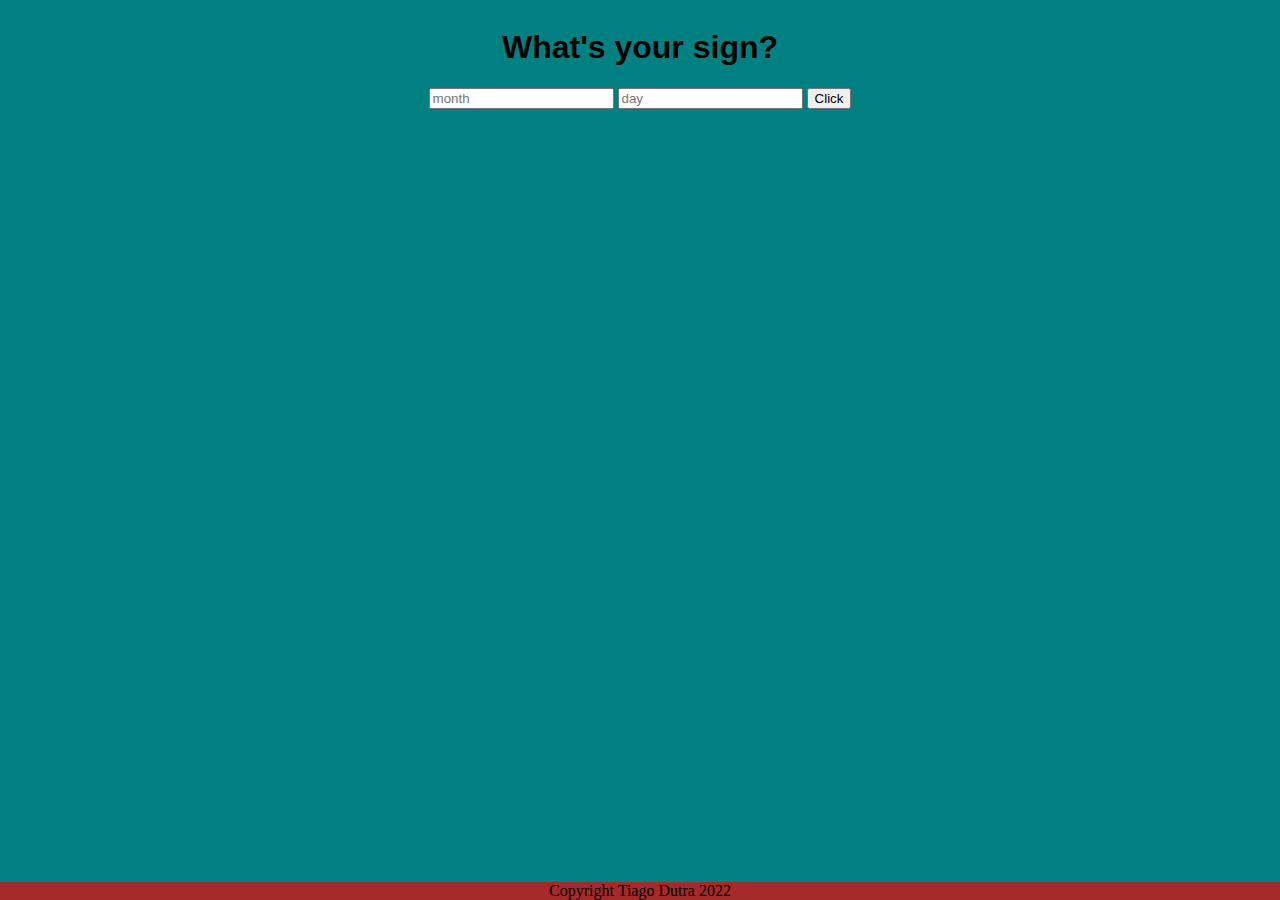
==== projects/horoscope/horoscope.html @ 96656cc3 "organized folders" ====
<!DOCTYPE html>
<html lang="en">
<head>
    <meta charset="UTF-8">
    <meta http-equiv="X-UA-Compatible" content="IE=edge">
    <meta name="viewport" content="width=device-width, initial-scale=1.0">
    <title>Document</title>
    <link rel="stylesheet" href="css/horoscope.css">
</head>
<body>
    <div>
        <h1>What's your sign?</h1>
        <form>
            <input class="month" type="text" placeholder="month">
            <input class="day" type="text" placeholder="day">
            <button type="button">Click</button>
        </form>
        <h2></h2>
    </div>
    <footer>Copyright Tiago Dutra 2022</footer>
    <script src="js/horoscope.js"></script>
</body>
</html>
---- projects/horoscope/css/horoscope.css ----
*{
    box-sizing: border-box;
}

body{
    text-align: center;
    display: flex;
    background-color: teal;
    flex-direction: column;
    margin-bottom: 120px;
}

div{
    flex: 1;
    flex-grow: 2;
}

form{
    flex:1;
    justify-content: center;
}

h1{
    font-family:'Gill Sans', 'Gill Sans MT', Calibri, 'Trebuchet MS', sans-serif
}

footer{
    background-color: brown;
    flex: 1;
    position: fixed; 
    width: 100%;
    bottom: 0%;
    left: 0;
    /* height: 70px; */
}
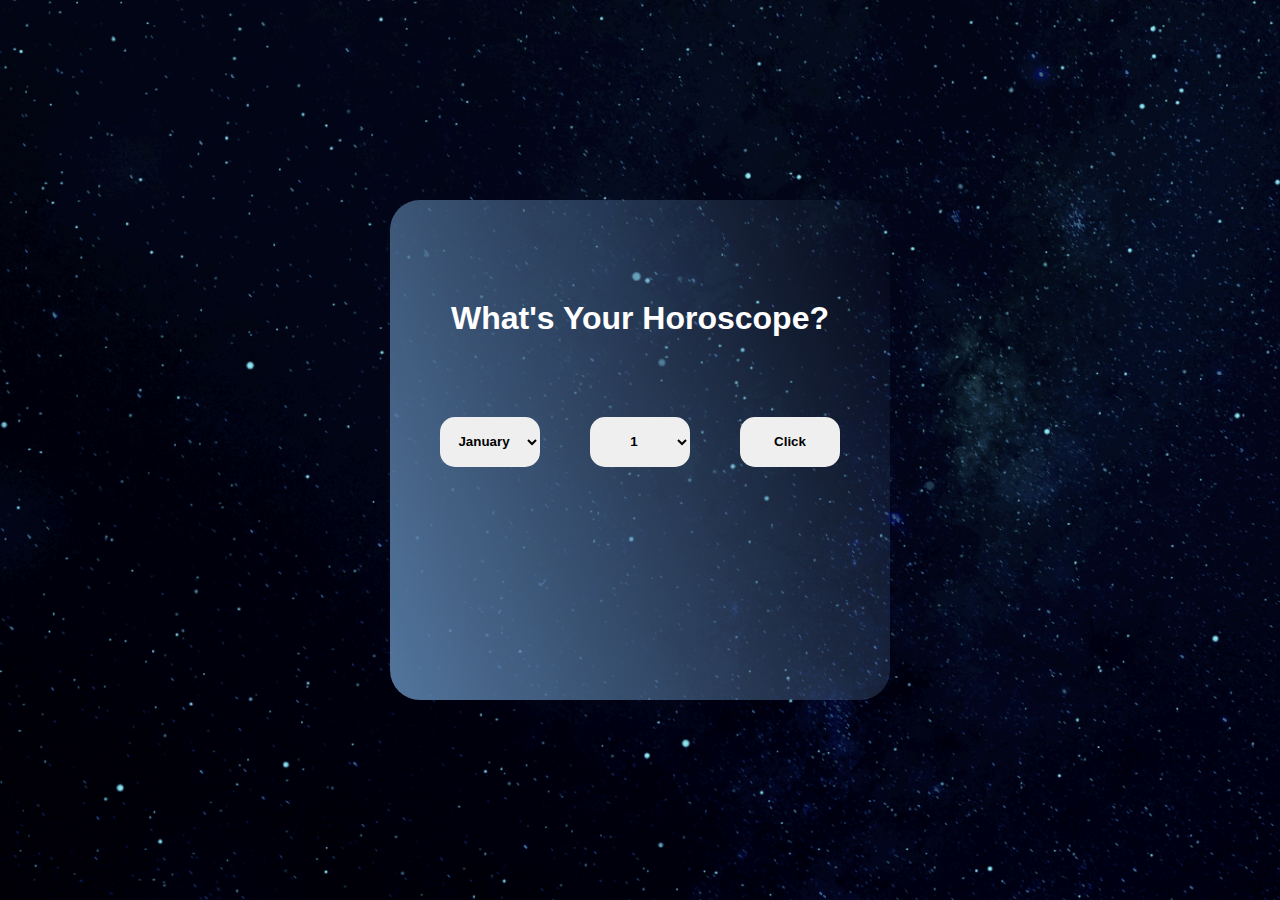
==== commit fd765979: "Added images to portfolio" ====
--- a/projects/horoscope/horoscope.html
+++ b/projects/horoscope/horoscope.html
@@ -1,5 +1,6 @@
 <!DOCTYPE html>
 <html lang="en">
+
 <head>
     <meta charset="UTF-8">
     <meta http-equiv="X-UA-Compatible" content="IE=edge">
@@ -7,17 +8,61 @@
     <title>Document</title>
     <link rel="stylesheet" href="css/horoscope.css">
 </head>
+
 <body>
-    <div>
-        <h1>What's your sign?</h1>
-        <form>
-            <input class="month" type="text" placeholder="month">
-            <input class="day" type="text" placeholder="day">
-            <button type="button">Click</button>
-        </form>
-        <h2></h2>
-    </div>
-    <footer>Copyright Tiago Dutra 2022</footer>
+        <section class="container">
+                <h1>What's Your Horoscope?</h1>
+                <select class='month' name="" id="">
+                    <option value="January">January</option>
+                    <option value="February">February</option>
+                    <option value="March">March</option>
+                    <option value="April">April</option>
+                    <option value="May">May</option>
+                    <option value="June">June</option>
+                    <option value="July">July</option>
+                    <option value="August">August</option>
+                    <option value="September">September</option>
+                    <option value="October">October</option>
+                    <option value="November">November</option>
+                    <option value="December">December</option>
+                </select>
+                <select class='day' name="" id="">
+                    <option value="1">1</option>
+                    <option value="2">2</option>
+                    <option value="3">3</option>
+                    <option value="4">4</option>
+                    <option value="5">5</option>
+                    <option value="6">6</option>
+                    <option value="7">7</option>
+                    <option value="8">8</option>
+                    <option value="9">9</option>
+                    <option value="10">10</option>
+                    <option value="11">11</option>
+                    <option value="12">12</option>
+                    <option value="13">13</option>
+                    <option value="14">14</option>
+                    <option value="15">15</option>
+                    <option value="16">16</option>
+                    <option value="17">17</option>
+                    <option value="18">18</option>
+                    <option value="19">19</option>
+                    <option value="20">20</option>
+                    <option value="21">21</option>
+                    <option value="22">22</option>
+                    <option value="23">23</option>
+                    <option value="24">24</option>
+                    <option value="25">25</option>
+                    <option value="26">26</option>
+                    <option value="27">27</option>
+                    <option value="28">28</option>
+                    <option value="29">29</option>
+                    <option value="30">30</option>
+                    <option value="31">31</option>
+                </select>
+                <button type="button">Click</button>
+            <h2></h2>
+        </section>
     <script src="js/horoscope.js"></script>
 </body>
+
 </html>--- a/projects/horoscope/css/horoscope.css
+++ b/projects/horoscope/css/horoscope.css
@@ -1,20 +1,43 @@
 *{
     box-sizing: border-box;
+    font-family: Arial, Helvetica, sans-serif;
 }
 
 body{
+    height: 100vh;
+    width: 100%;
+    background-image: url(./../img/Galaxy-stars.gif);
+    background-size: cover;
+margin: 0;display: flex;}
+h1{
+    width: 100%;
     text-align: center;
-    display: flex;
-    background-color: teal;
-    flex-direction: column;
-    margin-bottom: 120px;
+    height: 75px;
+    padding-top: 100px;
+    margin: 0;
+    color: white;
 }
 
-div{
-    flex: 1;
-    flex-grow: 2;
+
+.container{
+    margin-top: 33%;
+    height: 500px;
+    width: 500px;
+    display: flex;
+    justify-content: space-evenly;
+    flex-wrap: wrap;
+    margin: auto;
+    background: linear-gradient(69deg, #53769d, transparent);
+    border-radius: 30px;
+    text-align: center;
+    /* margin-top: 200px; */    
 }
-
+h2{
+    margin: 0;
+    width: 80%;
+    text-align: center;
+    color: white;
+}
 form{
     flex:1;
     justify-content: center;
@@ -23,13 +46,11 @@
 h1{
     font-family:'Gill Sans', 'Gill Sans MT', Calibri, 'Trebuchet MS', sans-serif
 }
-
-footer{
-    background-color: brown;
-    flex: 1;
-    position: fixed; 
-    width: 100%;
-    bottom: 0%;
-    left: 0;
-    /* height: 70px; */
+select, button{
+    height: 50px;
+    width: 20%;
+    border-radius: 15px;
+    border: black;
+    font-weight: bold;
+    text-align: center;
 }